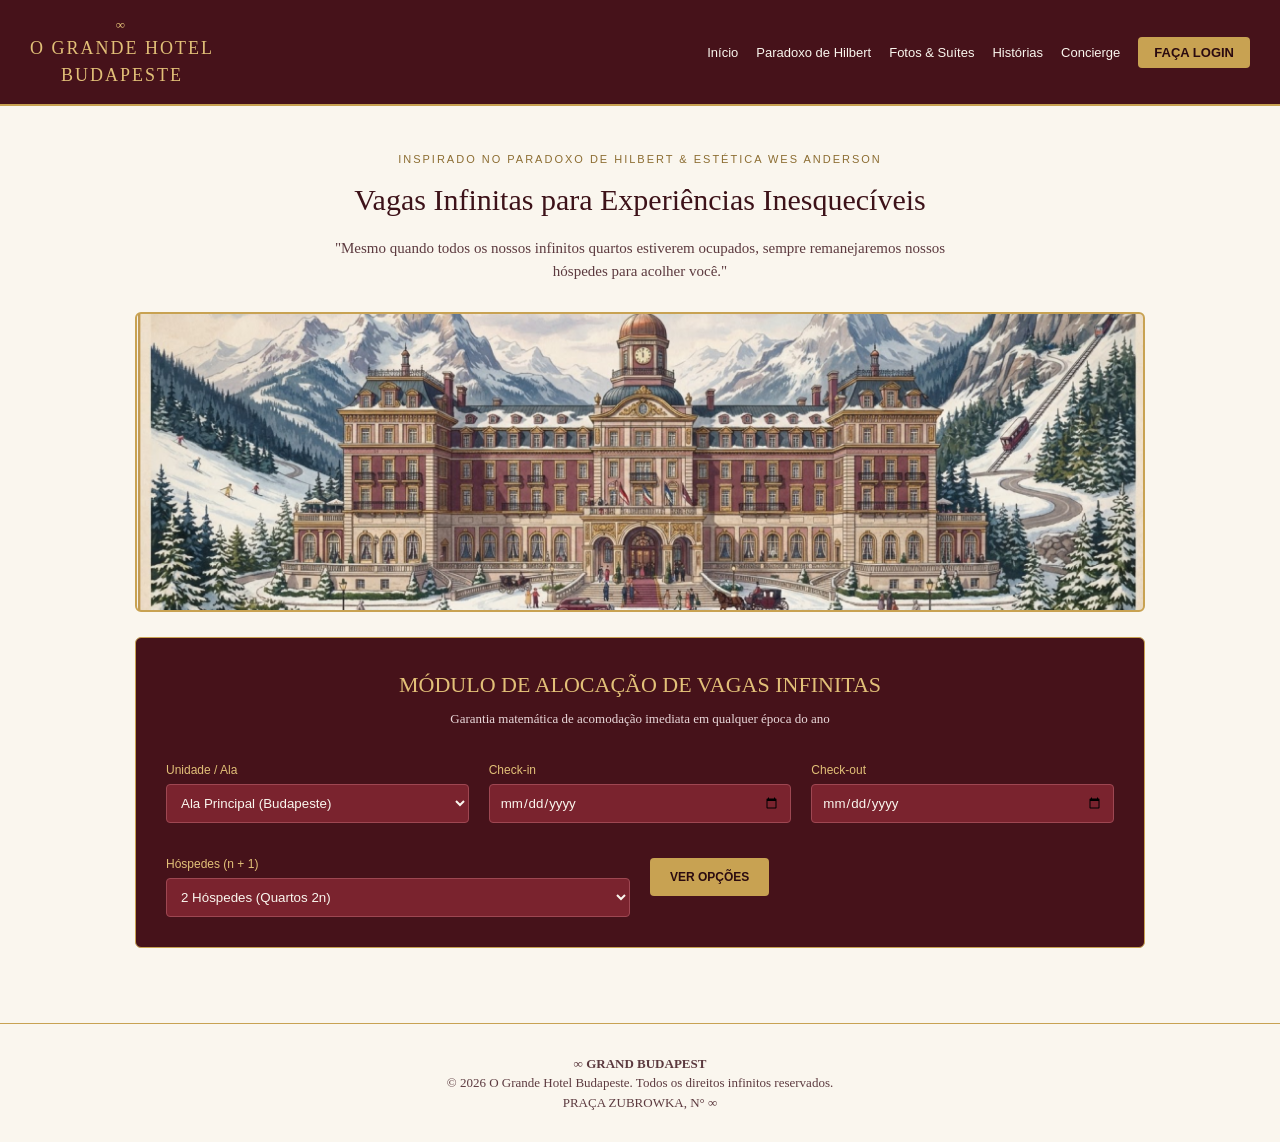
==== Hotel_Budapeste_Completo/index.html @ ca2ce5a3 "Add files via upload Atividade De LIMA Hotel Budapeste" ====
<!DOCTYPE html>
<html lang="pt-BR">
<head>
    <meta charset="UTF-8">
    <meta name="viewport" content="width=device-width, initial-scale=1.0">
    <title>O Grande Hotel Budapeste | Início</title>
    <link rel="stylesheet" href="./CSS/style.css">
</head>
<body>
    <header>
        <div class="logo">
            <span>∞</span>
            <h1>O GRANDE HOTEL<br>BUDAPESTE</h1>
        </div>
        <nav>
            <ul>
                <li><a href="index.html">Início</a></li>
                <li><a href="paradoxo.html">Paradoxo de Hilbert</a></li>
                <li><a href="fotos.html">Fotos & Suítes</a></li>
                <li><a href="historias.html">Histórias</a></li>
                <li><a href="concierge.html">Concierge</a></li>
                <li><a href="login.php" class="btn-topo">FAÇA LOGIN</a></li>
            </ul>
        </nav>
    </header>

    <section>
        <span class="subtitulo-dourado">Inspirado no Paradoxo de Hilbert & Estética Wes Anderson</span>
        <h2>Vagas Infinitas para Experiências Inesquecíveis</h2>
        <p class="descricao">
            "Mesmo quando todos os nossos infinitos quartos estiverem ocupados, sempre remanejaremos nossos hóspedes para acolher você."
        </p>

        <div class="hero-imagem" title="Fachada do Grande Hotel Budapeste"></div>

        <div class="modulo-alocacao">
            <h3>MÓDULO DE ALOCAÇÃO DE VAGAS INFINITAS</h3>
            <p style="font-size: 13px; color: #EAD8DA; margin-bottom: 20px;">
                Garantia matemática de acomodação imediata em qualquer época do ano
            </p>

            <form action="fotos.html" method="GET" class="form-grid">
                <div class="campo-grupo">
                    <label for="unidade">Unidade / Ala</label>
                    <select id="unidade" name="unidade">
                        <option value="Ala Principal (Budapeste)">Ala Principal (Budapeste)</option>
                        <option value="Ala Norte (Zubrowka)">Ala Norte (Zubrowka)</option>
                    </select>
                </div>
                <div class="campo-grupo">
                    <label for="checkin">Check-in</label>
                    <input type="date" id="checkin" name="checkin">
                </div>
                <div class="campo-grupo">
                    <label for="checkout">Check-out</label>
                    <input type="date" id="checkout" name="checkout">
                </div>
                <div class="campo-grupo">
                    <label for="hospedes">Hóspedes (n + 1)</label>
                    <select id="hospedes" name="hospedes">
                        <option value="2">2 Hóspedes (Quartos 2n)</option>
                        <option value="1">1 Hóspede (Quarto n+1)</option>
                    </select>
                </div>
                <div class="campo-grupo" style="justify-content: flex-end;">
                    <button type="submit" class="btn-dourado">VER OPÇÕES</button>
                </div>
            </form>
        </div>
    </section>

    <footer>
        <p><strong>∞ GRAND BUDAPEST</strong></p>
        <p>© 2026 O Grande Hotel Budapeste. Todos os direitos infinitos reservados.</p>
        <p>PRAÇA ZUBROWKA, N° ∞</p>
    </footer>
</body>
</html>
---- Hotel_Budapeste_Completo/CSS/style.css ----
* {
    margin: 0;
    padding: 0;
    box-sizing: border-box;
}

body {
    font-family: Georgia, serif;
    background-color: #FAF6EE;
    color: #3D1219;
    line-height: 1.5;
}

/* Cabeçalho Vinho */
header {
    background-color: #46121A;
    border-bottom: 2px solid #C8A252;
    padding: 15px 30px;
    display: flex;
    justify-content: space-between;
    align-items: center;
    flex-wrap: wrap;
    gap: 15px;
}

.logo {
    color: #E2C078;
    text-align: center;
}

.logo span {
    font-size: 13px;
    letter-spacing: 3px;
    display: block;
}

.logo h1 {
    font-size: 18px;
    font-weight: normal;
    letter-spacing: 2px;
}

nav ul {
    list-style: none;
    display: flex;
    gap: 18px;
    align-items: center;
    flex-wrap: wrap;
}

nav a {
    text-decoration: none;
    color: #FAF6EE;
    font-family: Arial, sans-serif;
    font-size: 13px;
}

nav a:hover {
    color: #E2C078;
}

.btn-topo {
    background-color: #C8A252;
    color: #2B0B10;
    padding: 8px 16px;
    border-radius: 4px;
    font-weight: bold;
}

.btn-topo:hover {
    background-color: #D9B668;
    color: #2B0B10;
}

/* Seções e Textos */
section {
    max-width: 1050px;
    margin: 0 auto;
    padding: 45px 20px;
    text-align: center;
}

h2 {
    font-size: 30px;
    font-weight: normal;
    margin: 10px 0 15px;
}

.subtitulo-dourado {
    font-family: Arial, sans-serif;
    font-size: 11px;
    letter-spacing: 2px;
    color: #8C6D32;
    text-transform: uppercase;
    display: block;
}

.descricao {
    max-width: 650px;
    margin: 0 auto 30px auto;
    color: #5C3A3F;
    font-size: 15px;
}

/* Banner Inicial */
.hero-imagem {
    width: 100%;
    height: 300px;
    background-image :url('img/hotel_budapeste.png');
    background-size: cover;
    background-position: center;
    border: 2px solid #C8A252;
    border-radius: 6px;
    margin: 25px 0;
}

/* Blocos Escuros (Vinho) e Claros (Creme) */
.modulo-alocacao,
.box-login {
    background-color: #46121A;
    color: #FAF6EE;
    padding: 30px;
    border-radius: 6px;
    border: 1px solid #C8A252;
}

.modulo-alocacao h3,
.box-login h3 {
    color: #E2C078;
    font-weight: normal;
    font-size: 22px;
    margin-bottom: 8px;
}

.box-consulta,
.card-claro,
.card-depoimento {
    background-color: #FAF6EE;
    border: 1px solid #C8A252;
    border-radius: 6px;
    padding: 25px;
}

.form-grid,
.cards-grid,
.painel-duplo,
.depoimentos-grid {
    display: flex;
    gap: 20px;
    flex-wrap: wrap;
    justify-content: center;
    text-align: left;
}

.campo-grupo,
.card-claro,
.card-suite,
.box-consulta,
.box-login,
.card-depoimento {
    flex: 1;
    min-width: 260px;
}

/* Formulários */
label {
    display: block;
    font-family: Arial, sans-serif;
    font-size: 12px;
    margin: 12px 0 5px;
}

.box-login label,
.modulo-alocacao label {
    color: #E2C078;
}

input,
select {
    width: 100%;
    padding: 10px;
    border-radius: 4px;
    border: 1px solid #9E4752;
    background-color: #7A232E;
    color: #FAF6EE;
    font-family: Arial, sans-serif;
}

input::placeholder {
    color: #D8B4B8;
}

.btn-dourado {
    background-color: #C8A252;
    color: #2B0B10;
    border: none;
    padding: 12px 20px;
    border-radius: 4px;
    font-family: Arial, sans-serif;
    font-weight: bold;
    font-size: 12px;
    text-transform: uppercase;
    text-decoration: none;
    display: inline-block;
    cursor: pointer;
    margin-top: 15px;
}

.btn-dourado:hover {
    background-color: #D9B668;
}

/* Cards de Suítes e Reservas */
.card-suite {
    background-color: #7A232E;
    color: #FAF6EE;
    border-radius: 6px;
    overflow: hidden;
    display: flex;
    flex-direction: column;
    justify-content: space-between;
}

.suite-topo {
    height: 160px;
    background-color: #46121A;
    background-size: cover;
    background-position: center;
    padding: 12px;
}

.tag-quarto {
    background-color: #46121A;
    color: #E2C078;
    padding: 4px 10px;
    border-radius: 4px;
    font-family: Arial, sans-serif;
    font-size: 11px;
    border: 1px solid #C8A252;
    float: right;
}

.suite-corpo {
    padding: 20px;
}

.suite-corpo h3 {
    font-size: 20px;
    font-weight: normal;
    margin-bottom: 8px;
}

.suite-corpo p {
    font-family: Arial, sans-serif;
    font-size: 13px;
    color: #EAD8DA;
    margin-bottom: 12px;
}

.suite-lista {
    list-style: none;
    font-family: Arial, sans-serif;
    font-size: 12px;
    color: #E2C078;
    margin-bottom: 15px;
}

.suite-rodape {
    display: flex;
    justify-content: space-between;
    align-items: center;
    border-top: 1px solid #9E4752;
    padding-top: 15px;
}

.icone-circulo {
    width: 52px;
    height: 52px;
    background-color: #46121A;
    color: #E2C078;
    border: 2px solid #C8A252;
    border-radius: 50%;
    display: flex;
    align-items: center;
    justify-content: center;
    margin: 0 auto 15px auto;
}

/* Mensagens de Feedback PHP e Tabelas */
.erro,
.sucesso {
    padding: 12px;
    border-radius: 4px;
    margin-bottom: 20px;
    font-family: Arial, sans-serif;
    font-size: 14px;
}

.erro {
    background-color: #7A232E;
    color: #FAF6EE;
    border: 1px solid #C8A252;
}

.sucesso {
    background-color: #2E5A36;
    color: #FAF6EE;
    border: 1px solid #C8A252;
}

table {
    width: 100%;
    border-collapse: collapse;
    margin-top: 20px;
    font-family: Arial, sans-serif;
    font-size: 14px;
    text-align: left;
}

th {
    background-color: #46121A;
    color: #E2C078;
    padding: 12px;
    border: 1px solid #C8A252;
}

td {
    padding: 12px;
    border: 1px solid #C8A252;
}

/* Rodapé */
footer {
    border-top: 1px solid #C8A252;
    padding: 30px 20px;
    text-align: center;
    font-size: 13px;
    color: #5C3A3F;
    margin-top: 30px;
}
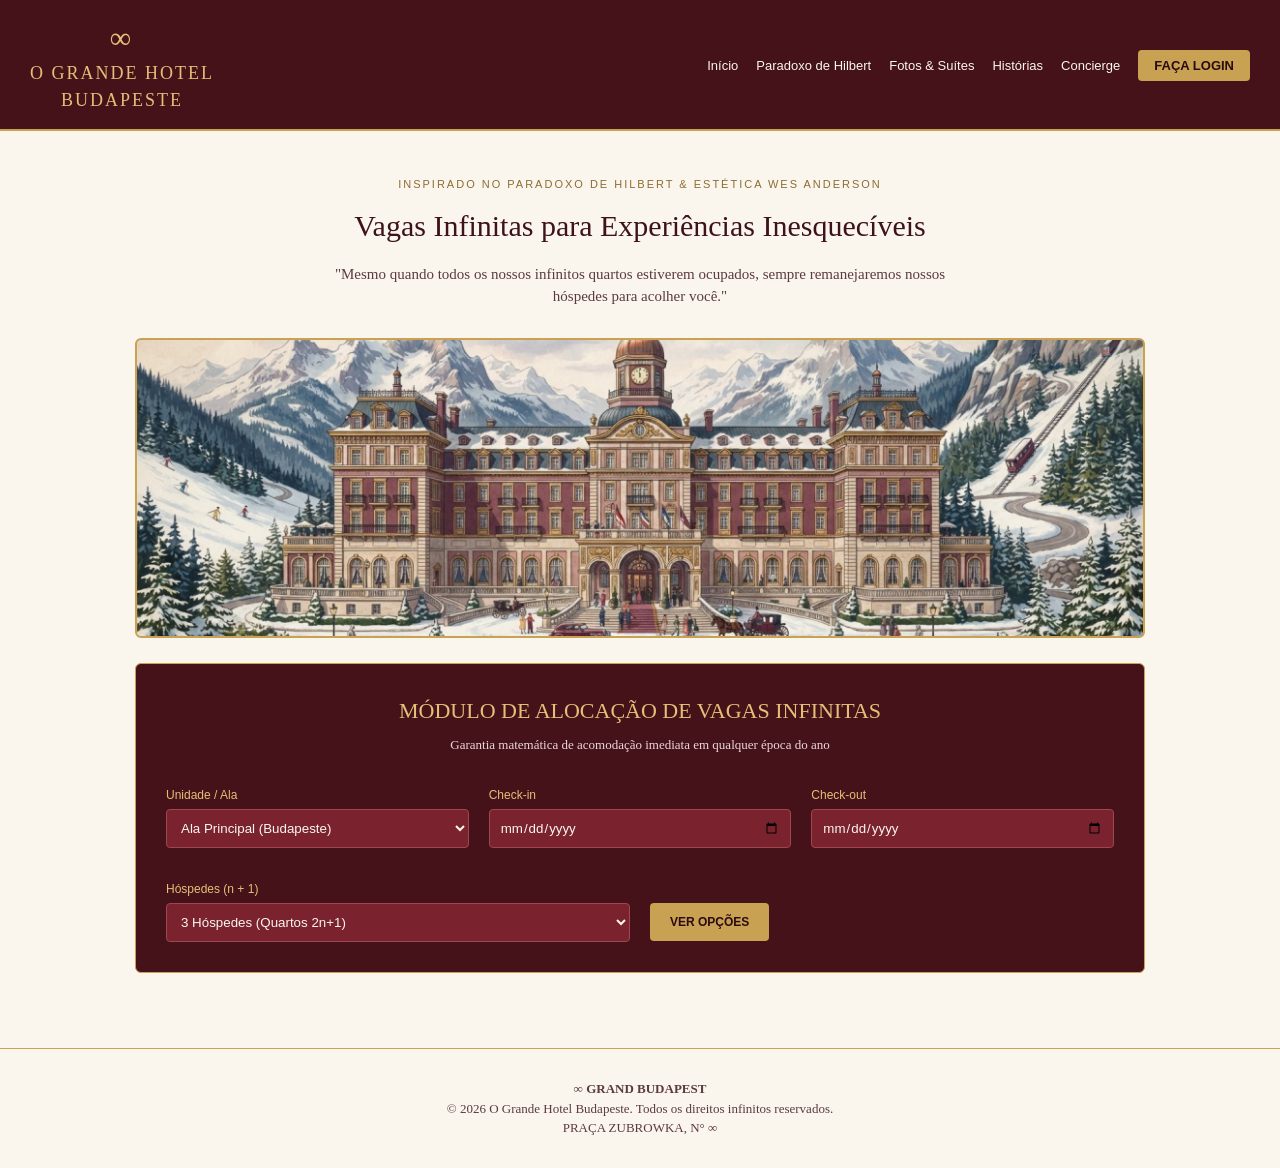
==== commit 4c2e3985: "Add files via upload Versão 2 (quase final)" ====
--- a/Hotel_Budapeste_Completo/index.html
+++ b/Hotel_Budapeste_Completo/index.html
@@ -39,7 +39,7 @@
                 Garantia matemática de acomodação imediata em qualquer época do ano
             </p>
 
-            <form action="fotos.html" method="GET" class="form-grid">
+            <form action="alocacao.php" method="POST" class="form-grid">
                 <div class="campo-grupo">
                     <label for="unidade">Unidade / Ala</label>
                     <select id="unidade" name="unidade">
@@ -49,15 +49,16 @@
                 </div>
                 <div class="campo-grupo">
                     <label for="checkin">Check-in</label>
-                    <input type="date" id="checkin" name="checkin">
+                    <input type="date" id="checkin" name="checkin" required>
                 </div>
                 <div class="campo-grupo">
                     <label for="checkout">Check-out</label>
-                    <input type="date" id="checkout" name="checkout">
+                    <input type="date" id="checkout" name="checkout" required>
                 </div>
                 <div class="campo-grupo">
                     <label for="hospedes">Hóspedes (n + 1)</label>
                     <select id="hospedes" name="hospedes">
+                        <option value="3">3 Hóspedes (Quartos 2n+1)</option>
                         <option value="2">2 Hóspedes (Quartos 2n)</option>
                         <option value="1">1 Hóspede (Quarto n+1)</option>
                     </select>
--- a/Hotel_Budapeste_Completo/CSS/style.css
+++ b/Hotel_Budapeste_Completo/CSS/style.css
@@ -29,7 +29,7 @@
 }
 
 .logo span {
-    font-size: 13px;
+    font-size: 30px;
     letter-spacing: 3px;
     display: block;
 }
@@ -106,7 +106,7 @@
 .hero-imagem {
     width: 100%;
     height: 300px;
-    background-image :url('img/hotel_budapeste.png');
+    background-image: url('./imagens/hotel_budapeste.png');
     background-size: cover;
     background-position: center;
     border: 2px solid #C8A252;
@@ -150,6 +150,36 @@
     flex-wrap: wrap;
     justify-content: center;
     text-align: left;
+}
+
+.cards-grid1{
+
+    display: flex;
+    gap: 20px;
+    align-items: center;
+    justify-content: center;
+    text-align: left;
+    max-width: 700px;
+}
+
+.cards-grid2{
+
+    display: flex;
+    gap: 20px;
+    align-items: center;
+    justify-content: center;
+    text-align: left;
+    max-width: 350px;
+}
+
+.cards-grid3{
+
+    display: flex;
+    gap: 20px;
+    align-items: center;
+    justify-content: center;
+    text-align: left;
+    max-width: 700px;
 }
 
 .campo-grupo,
@@ -203,7 +233,7 @@
     text-decoration: none;
     display: inline-block;
     cursor: pointer;
-    margin-top: 15px;
+    margin-top: 35px;
 }
 
 .btn-dourado:hover {
@@ -223,7 +253,7 @@
 
 .suite-topo {
     height: 160px;
-    background-color: #46121A;
+    background-image: url('./imagens/Suíte\ Royal\ Gustave.png');
     background-size: cover;
     background-position: center;
     padding: 12px;
